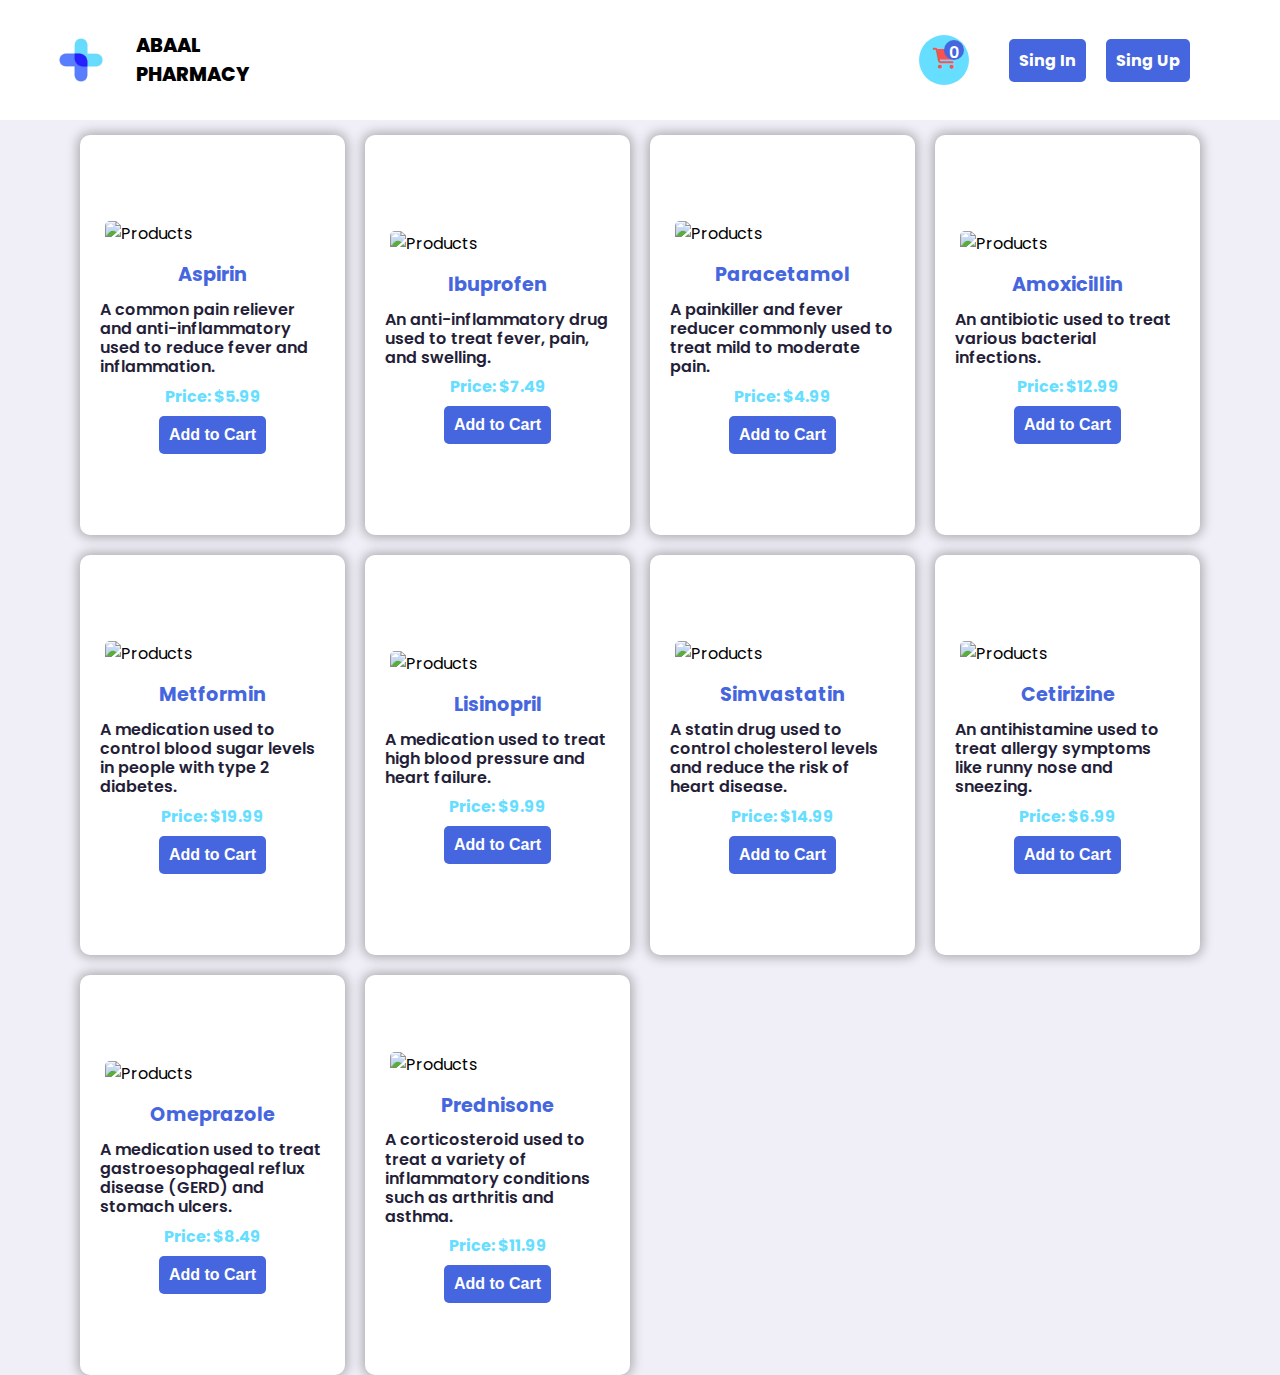
==== index.html @ 63b02918 "all pharmacy project files are added to repository" ====
<!DOCTYPE html>
<html lang="en">
<head>
    <meta charset="UTF-8">
    <meta name="viewport" content="width=device-width, initial-scale=1.0">
    <title>Pharmacy Management System</title>
    <link rel="stylesheet" href="https://cdnjs.cloudflare.com/ajax/libs/font-awesome/6.7.2/css/all.min.css" integrity="sha512-Evv84Mr4kqVGRNSgIGL/F/aIDqQb7xQ2vcrdIwxfjThSH8CSR7PBEakCr51Ck+w+/U6swU2Im1vVX0SVk9ABhg==" crossorigin="anonymous" referrerpolicy="no-referrer" />
    <link rel="stylesheet" href="assets/css/style.css">
</head>
<body>
    <header>
    <div class="container">
        <div class="logo">
            <img src="assets/images/1.png" alt="logo">
            <h1> Abaal Pharmacy</h1>
        </div>
<nav class="navbar">
    <ul class="menu">
        <li class="cart"><a href="#">
            <i class="fa fa-shopping-cart"></i>
            <span id="cartCount">0</span>
        </li>
        <li ><a href="#" id="signin" class="btn">Sing In</a></li>
        <li ><a href="#" id="signup" class="btn">Sing Up</a></li>
    </ul>
</nav>
</div>
    </header>
    <div class="container">
        <div class="card">
                <div class="card-body">
                  <!-- Login and Signup Form Goes here -->
                </div>   
        </div>
            <div class="products">
                
            </div>
            <div class="cart-model">
                <div class="cart-content">
                    <div class="cart-header">
                        <button class="close"><i class="fa fa-close"></i></button>
                        <h2>Your Cart</h2>
                    </div>
                    
                    <div class="cart-items">
                        <!-- items goes here -->
                    </div>
                    
                    <div class="cart-total">
                        <strong>Total:</strong>
                        <span id="cartTotal">$0.00</span>
                    </div>    
                    <button class="btn ">Checkout to process</button>
                </div>
            </div>
            
<div class="admin-dashboard">
    <div class="left-side">
        <a class="profile">
            <div class="profile-photo">
                <img src="/assets/images/profile1.jpg" alt="Admin Profile">
            </div>
            <div class="handle">
                <h4 id="adminName">Admin Name</h4>
                <p class="text-muted">@admin</p>
            </div>
        </a>
        <a href="#" class="menu-links"><span><i class="fa-solid fa-gauge"></i> Dashboard</span></a>
        <a href="#" class="menu-links"><span><i class="fa fa-list-ul"></i> Inventory</span></a>
        <a href="#" class="menu-links"><span><i class="fa fa-users"></i> Customers</span></a>
        <!-- <a href="#" class="menu-links"><span><i class="fa fa-shopping-bag"></i> Orders</span></a>
        <a href="#" class="menu-links"><span><i class="fa fa-chart-line"></i> Sales Reports</span></a> -->
        <a href="#" class="menu-links"><span><i class="fa fa-gear"></i> Settings</span></a>
    </div>
    <div class="right-side">
        <!-- <h2>Welcome to the Admin Dashboard</h2>
        <p>Manage your pharmacy inventory, customers, orders, and sales reports.</p> -->
        <div class="inventory">
                <div class="inventory-items">
                    <div class="inventory-item">
                        <a href="" class="btn" id="add-new-drug">Add new Drug</a>
                        <div class="scrollable-table">
                        <table class="table">
                            <thead>
                                <tr>
                                <th>ID</th>
                                <th>Title</th>
                                <th>Description</th>
                                <th>Price</th>
                                <th>Quantity</th>  
                                <th>Actions</th>  
                                </tr>
                            </thead>
                            <tbody id="inventory-items">
                                <!-- Inventory items goes here -->  
                            </tbody>
                                
                        </table>

                    </div>
                    </div>
        </div>
    </div>
    <div class="drug-registration-model">
        <div class="drug-registration-content">
            <button class="close"><i class="fa fa-close"></i></button>
            <h2>Drug Registration</h2>
            <form id="drug-registration">
                <p id="message-register"></p>
                <div class="form-group">
                <input type="text" name="title" id="title" placeholder="Enter Drug Title" required>
                <input type="text" name="image" id="image" placeholder="Enter image address" required>
                </div>
                <textarea name="description" id="description" placeholder="Enter Description" required></textarea>
                <div class="form-group">
                <input type="text" name="price" id="price" placeholder="Enter Price" required>
                <input type="text" name="quantity" id="quantity" placeholder="Enter quantity" required>
                </div>
                <input type="submit" class="btn" id="register-drug" value="Register Drug">
            </form>
        </div>
    </div>
</div>


        
    </div>
    <script src="main.js"></script>
</body>
</html>
---- assets/css/style.css ----
@import url('https://fonts.googleapis.com/css2?family=Poppins:ital,wght@0,100;0,200;0,300;0,400;0,500;0,600;0,700;0,800;0,900;1,100;1,200;1,300;1,400;1,500;1,600;1,700;1,800;1,900&display=swap');
*{
    margin: 0;
    padding:0;
    box-sizing: border-box;
    outline: none;
    text-decoration: none;
    list-style: none;
}
:root{
    --color-primary:hsl(227, 70%, 57%);
    --color-secondary:hsl(193, 100%, 70%);
    --color-dark:hsl(252, 30%, 17%);
    --color-white:hsl(252, 30%, 100%);
    --color-black:hsl(252, 30%, 10%);
    --color-light:hsl(252, 30%, 95%);
    --color-gray:hsl(252, 15%, 60%);
    --color-success:hsl(120, 95%, 65%);
    --color-danger:hsl(0, 95%, 65%);
}
body{
    font-family: 'Poppins', sans-serif;
    background: var(--color-light);
}

.container{
    width: min(90%, 1120px);
    margin-inline: auto;
}
header{
    width: 100vw;
    height: fit-content;
    padding: 0 10px;
    background-color: var(--color-white);
    margin-bottom: 15px;
}
header .container{
    display: flex;
    justify-content: space-between;
    align-items: center;
    padding: 10px;
    /* margin-bottom: 15px; */
}
.logo{
    width: 100px;
    display: flex;
    justify-content: center;
    align-items: center;
    gap:5px;
    /* margin-left: 40px; */
}
.logo h1{
    font-size: 1.2rem;
    font-weight: 800;
    text-transform: uppercase;
    text-align: left;
}

img{
    width: 100%;
    padding: 5px;
    border-radius: 10px;
}
.text-muted{
    color: var(--color-gray);
}
.menu{
    display: flex;
    justify-content: center;
    align-items: center;
    gap: 20px;
}
.menu .cart{
    width: 50px;
    height: 50px;
    border-radius: 50%;
    background-color: var(--color-secondary);
    display: flex;
    justify-content: center;
    align-items: center;
    gap: 10px;
    position: relative;
    cursor: pointer;
}
.menu .cart i{
    font-size: 1.3rem;
    color: var(--color-danger);
}
.menu .cart span{
    font-size: 1rem;
    font-weight: 600;
    width: 20px;
    height: 20px;
    border-radius: 50%;
    text-align: center;
    background-color: var(--color-primary);
    color: var(--color-white);
    position: absolute;
    top:5px; 
    right: 5px;
    
}
.card{
    width: 100%;
    height: 100%;
    background: rgba(0, 0, 0, .5);
    position: fixed;
    top: 0;
    bottom: 0;
    left: 0;
    right: 0;
    display: flex;
    justify-content: center;
    align-items: center;
    flex-direction: column;
    gap: 20px;
    box-shadow: 0 0 12px 2px rgba(0, 0, 0, .3);
    border: 1px solid var(--color-gray);
    border-radius: 10px;
    display: none;
}
.card.active{
    display: flex;
}

.card .card-body{
    /* width: 100%; */
    display: flex;
    flex-direction: column;
    justify-content: center;
    align-items: center;
    padding: 5px;
    border-radius: 10px;
    width: 80%;
    height: 90%;
    margin: 10px auto;
}

.card .card-body h2{
    font-size: 1.2rem;
    font-weight: 800;
    line-height: 1.5;
    text-align: center;
}

.card form{
    width: 70%;
    height: fit-content;
    display: flex;
    justify-content: center;
    align-items: center;
    flex-direction: column;
    background: var(--color-light);
    border-radius: 10px;
    padding: 20px;
}
.card form input{
    width: 90%;
    padding: 15px;
    margin: 5px 0;
    border: 1px solid var(--color-gray);
    border-radius: 5px;
    font-size: 1rem;
    font-weight: 500;
    color: var(--color-dark);
}
.buttons{
    width:90%;
    display: flex;
    margin-top: 10px;
    justify-content: space-between;
}
.buttons span{
    font-size: 1rem;
    font-weight: 500;
    color: var(--color-secondary);
}
.btn-sign-in, .btn-sign-up{
    width: 100%;
}


.btn{
    background-color: var(--color-primary);
    color: var(--color-white);
    padding: 10px;
    border: none;
    cursor: pointer;
    border-radius: 5px;
    font-size: 1rem;    
    font-weight: 700;
    transition: all .3s;
}
.btn:hover{
    background-color: var(--color-secondary);
}

.products{
    display: grid;
    grid-template-columns: repeat(4, 1fr);
    gap: 20px;
    /* display: none; */
}
.product{
    width: 100%;
    height: 400px;
    padding: 20px;
    border-radius: 10px;
    display: flex;
    justify-content: center;
    align-items: center;
    flex-direction: column;
    gap: 10px;
    background: var(--color-white);
    box-shadow: 0 0 12px 2px rgba(0, 0, 0, .3);
    transition: all .3s;    
}
.product:hover{
    transform: translateY(-10px);
}
.product h3{
    font-size: 1.2rem;
    font-weight: 700;
    line-height: 1.5;
    text-align: center;
    color: var(--color-primary);
}
.product span{
    font-size: 1rem;
    font-weight: 700;
    line-height: 1.2;
    text-align: center;
    color: var(--color-secondary);
}
.product p{
    font-size: 1rem;
    font-weight: 600;
    line-height: 1.2;
    text-align: left;
    color:var(--color-dark);
}

.cart-model{
    width: 100%;
    height: 100%;
    background: rgba(0, 0, 0, .5);
    position: fixed;
    top: 0;
    bottom: 0;
    left: 0;
    right: 0;
    /* display: flex; */
    justify-content: center;
    align-items: center;
    display: none;
}
.cart-model.active{
    display: flex;
}
.cart-content{
    background: var(--color-white);
    padding: 2rem;
    border-radius: 0.5rem;
    width: 100%;
    max-width: 500px;
    max-height: 80vh;
    overflow-y: auto;
    position: relative;
    display: flex;
    flex-direction: column;
}
.cart-header{
    display: flex;
    /* justify-content: space-between; */
    align-items: center;
    padding: 10px;
    border-bottom: 1px solid var(--color-gray);
}
.cart-content .close{
    position: absolute;
    top: 50px;
    right: 10px;
    display: flex;
    justify-content: center;
    align-items: center;
    border: none;
}
.cart-content .close i{
    font-size: 1.5rem;
    color: var(--color-danger);
    cursor: pointer;
}

.cart-total{
    display: flex;
    justify-content: space-between;
    align-items: center;
    padding: 10px;
    border-top: 1px solid var(--color-gray);
}
.cart-items{
    margin: 1.5rem 0;
}
.cart-item{
    display: flex;
    align-items: center;
    gap: 1rem;
    padding: 1rem 0;
    border-bottom: 1px solid var(--color-gray);
}
.cart-item img{
    width: 60px;
    height: 60px;
    object-fit: contain;
    border-radius: 10px;
}
.cart-item-details {
    flex: 1;
  }
  
  .cart-item-details h4 {
    font-size: 0.875rem;
    margin-bottom: 0.25rem;
  }
  
  .cart-item-actions {
    display: flex;
    align-items: center;
    gap: 0.5rem;
  }
  
  .quantity-btn {
    padding: 0.25rem 0.5rem;
    border: 1px solid #e5e7eb;
    background: var(--bg-white);
    border-radius: 0.25rem;
    cursor: pointer;
  }
  
.admin-dashboard{
    /* display: grid; */
    grid-template-columns: 20% auto;
    gap: 20px;
    display: none;
}
.admin-dashboard.active{
    display: grid;
}
.admin-dashboard .left-side{
    width: 100%;
    /* height: 100vh; */
    background-color: var(--color-white);
    /* display: flex; */
    justify-content: center;
    align-items: center;
    flex-direction: column;
    gap: 20px;
    border-radius: 5px;
}
.admin-dashboard .left-side .profile{
    display: flex;
    justify-content: space-between;
    align-items: center;
    padding: 10px;
}
.admin-dashboard .left-side #adminName{
    font-size: 1rem;
    font-weight: 700;
    color: var(--color-primary);
}

.admin-dashboard .left-side .profile .profile-photo img{
    width: 50px;
    height: 50px;
    border-radius: 50%;
}
.admin-dashboard .left-side  .menu-links{
    width: 100%;
    height: 4rem;
    font-size: 1.5rem;
    font-weight: 700;
    color: var(--color-primary);
    transition: all 300ms ease;
}
.admin-dashboard .left-side .menu-links span:hover{
    background-color: var(--color-light);
    position: relative;
}
.admin-dashboard .left-side .menu-links span:hover::after{
    content: '';
    width: 10px;
    height: 100%;
    background-color: var(--color-secondary);
    position: absolute; 
    right: 0px;
    border-radius: 20px;
}
.admin-dashboard .left-side .menu-links span{
    display: flex;
    justify-content: start;
    align-items: center;
    gap: 10px;
    padding: 20px;
}

.admin-dashboard .right-side{
    width: 100%;
    height: 100vh;
    display: flex;
    justify-content: center;
    align-items: center;
    flex-direction: column;
    gap: 20px;
    background-color: var(--color-white);
}
.admin-dashboard .right-side h2{
    font-size: 2rem;
    font-weight: 700;
    color: var(--color-primary);
}
.admin-dashboard .right-side p{
    font-size: 1.2rem;
    font-weight: 600;
    color: var(--color-gray);
}
.admin-dashboard .inventory{
    display: none;
    height: 95vh;
}
.admin-dashboard .inventory.active{
    display: flex;
}
.admin-dashboard .inventory .scrollable-table{
    width: 100%;
    height: 550px;
    margin-top: 10px;
    overflow-y: auto;
}
.admin-dashboard .right-side .table{
    border-collapse: collapse;
    width: 100%;
    margin: 20px auto;

   }
    .admin-dashboard .right-side .table thead tr{
    background-color: var(--color-primary);
    color: var(--color-white);
    font-size: 1.2rem;
    font-weight: 700;
    text-align: center;
    position: sticky;
    top: 0;
    
    }

    .admin-dashboard .right-side .table thead tr th{
        padding : 10px;
        text-align: center;
    }

    .admin-dashboard .right-side .table tbody tr td{
        padding : 10px;
        text-align: center;
    }
    .admin-dashboard .right-side .table tbody tr td:last-child{
        display: flex;
        padding : 10px;
        gap: 10px;
        text-align: center;
    }

    .admin-dashboard .right-side .table tbody tr:nth-of-type(even){
        background-color: var(--color-light);
    }
    .admin-dashboard .right-side .table tbody tr:nth-of-type(odd):hover{
        background-color: var(--color-light);
    }
   
 .admin-dashboard .right-side .drug-registration-model{
    width: 90%;
    height: fit-content;
    padding: 10px;
    box-shadow: 0 0 12px 2px rgba(0, 0, 0, .3);
    background: var(--color-light);
    border-radius: 10px;
    display: none;
 }   
 .admin-dashboard  .right-side .drug-registration-model.active{
    display: block;
 }

    .admin-dashboard .right-side .drug-registration-model .drug-registration-content{
        display: flex;
        justify-content: space-around;
        /* align-items: center; */
        flex-direction: column;
        gap: 10px;
        position: relative;
    }
    .admin-dashboard .right-side .drug-registration-model h2{
        font-size: 1.5rem;
        font-weight: 700;
        color: var(--color-primary);
        /* text-align: left; */
    }
    .admin-dashboard .right-side .drug-registration-model .drug-registration-content .close{
        position: absolute;
        top: 0px; 
        right: 10px;
        border: none;
        font-size: 1.5rem;
        font-weight: 700;
        color: var(--color-primary);
        cursor: pointer;
        padding: 5px;
    }
    .admin-dashboard .right-side .drug-registration-model .drug-registration-content #drug-registration{
        display: flex;
        justify-content: center;
        align-items: center;
        flex-direction: column  ;
    }
    .admin-dashboard .right-side .drug-registration-model .drug-registration-content #drug-update{
        display: flex;
        justify-content: center;
        align-items: center;
        flex-direction: column  ;
    }
    #drug-registration input{
        width: 90%;
        padding: 15px;
        margin: 5px 0;
        border: 1px solid var(--color-gray);
        border-radius: 5px;
        font-size: 1rem;
        font-weight: 500;
        color: var(--color-dark);
    }
    #drug-update input{
        width: 90%;
        padding: 15px;
        margin: 5px 0;
        border: 1px solid var(--color-gray);
        border-radius: 5px;
        font-size: 1rem;
        font-weight: 500;
        color: var(--color-dark);
    }
    #drug-registration input[type="submit"]{
        color: var(--color-white);
    }
    #drug-update input[type="submit"]{
        color: var(--color-white);
    }
    .form-group{
        width: 90%;
        display: flex;
        justify-content: space-between;
        align-items: center;
        gap: 10px;
    }
    #drug-registration textarea{
        width: 90%;
        padding: 15px;
        margin: 5px 0;
        border: 1px solid var(--color-gray);
        border-radius: 5px;
        font-size: 1rem;
        font-weight: 500;
        color: var(--color-dark);   
        padding: 30px 10px;
    }
    #drug-update textarea{
        width: 90%;
        padding: 15px;
        margin: 5px 0;
        border: 1px solid var(--color-gray);
        border-radius: 5px;
        font-size: 1rem;
        font-weight: 500;
        color: var(--color-dark);   
        padding: 30px 10px;
    }
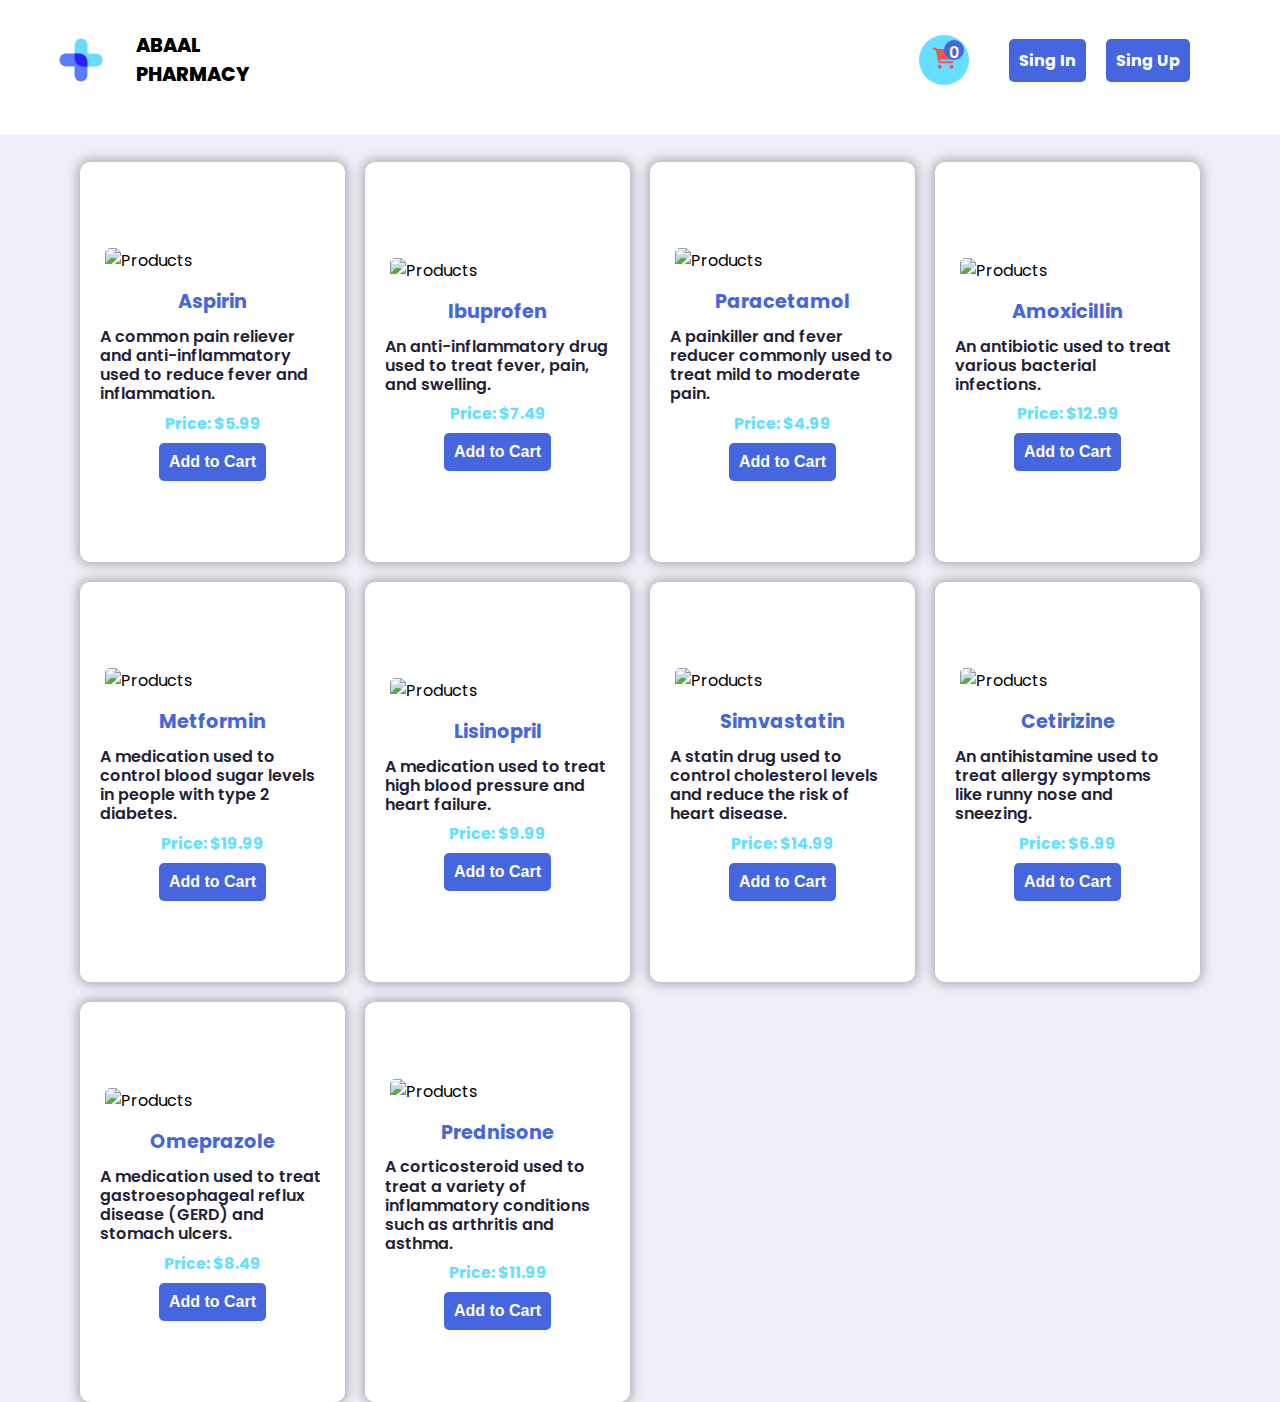
==== commit 71b83a20: "Completed" ====
--- a/index.html
+++ b/index.html
@@ -14,14 +14,28 @@
             <img src="assets/images/1.png" alt="logo">
             <h1> Abaal Pharmacy</h1>
         </div>
+        <div class="humberger">
+            <span></span>
+            <span></span>
+            <span></span>
+        </div>
+        <div id="mobile-menu">
+            <a href="#" class="menu-links" id="dashboard-link">Dashboard</a>
+            <a href="#" class="menu-links" id="inventory-link"></i> Inventory</a>
+            <a href="#" class="menu-links" id="customers-link"> Customers</a>
+            <a href="#" class="menu-links" id="settings-link"> Settings</a>
+            <a href="#" id="signin" class="menu-links btn">Sing In</a>
+            <a href="#" id="signup" class="menu-links btn">Sing Up</a>
+            
+        </div>
 <nav class="navbar">
     <ul class="menu">
         <li class="cart"><a href="#">
             <i class="fa fa-shopping-cart"></i>
             <span id="cartCount">0</span>
         </li>
-        <li ><a href="#" id="signin" class="btn">Sing In</a></li>
-        <li ><a href="#" id="signup" class="btn">Sing Up</a></li>
+        <li ><a href="#" id="signin-link" class="btn">Sing In</a></li>
+        <li ><a href="#" id="signup-link" class="btn">Sing Up</a></li>
     </ul>
 </nav>
 </div>
@@ -38,7 +52,7 @@
             <div class="cart-model">
                 <div class="cart-content">
                     <div class="cart-header">
-                        <button class="close"><i class="fa fa-close"></i></button>
+                        <button class="close" id="closeCart"><i class="fa fa-close"></i></button>
                         <h2>Your Cart</h2>
                     </div>
                     
@@ -65,16 +79,19 @@
                 <p class="text-muted">@admin</p>
             </div>
         </a>
-        <a href="#" class="menu-links"><span><i class="fa-solid fa-gauge"></i> Dashboard</span></a>
-        <a href="#" class="menu-links"><span><i class="fa fa-list-ul"></i> Inventory</span></a>
-        <a href="#" class="menu-links"><span><i class="fa fa-users"></i> Customers</span></a>
+        <a href="#" class="menu-links" id="dashboard"><span class="first"><i class="fa-solid fa-gauge" ></i> <span>Dashboard</span></span></a>
+        <a href="#" class="menu-links" id="inventory"><span class="first"><i class="fa fa-list-ul" ></i> <span>Inventory</span></span></a>
+        <a href="#" class="menu-links" id="customers"><span class="first"><i class="fa fa-users"></i><span>Customers</span> </span></a>
         <!-- <a href="#" class="menu-links"><span><i class="fa fa-shopping-bag"></i> Orders</span></a>
         <a href="#" class="menu-links"><span><i class="fa fa-chart-line"></i> Sales Reports</span></a> -->
-        <a href="#" class="menu-links"><span><i class="fa fa-gear"></i> Settings</span></a>
+        <a href="#" class="menu-links" id="settings"><span class="first"><i class="fa fa-gear"></i><span>Settings</span> </span></a>
     </div>
     <div class="right-side">
-        <!-- <h2>Welcome to the Admin Dashboard</h2>
-        <p>Manage your pharmacy inventory, customers, orders, and sales reports.</p> -->
+        <div class="dashboard">
+        <h2>Welcome to the Admin Dashboard</h2>
+        <p>Manage your pharmacy inventory, customers, orders, and sales reports.</p>
+        </div>
+
         <div class="inventory">
                 <div class="inventory-items">
                     <div class="inventory-item">
@@ -85,7 +102,7 @@
                                 <tr>
                                 <th>ID</th>
                                 <th>Title</th>
-                                <th>Description</th>
+                                <th>Category</th>
                                 <th>Price</th>
                                 <th>Quantity</th>  
                                 <th>Actions</th>  
@@ -103,7 +120,7 @@
     </div>
     <div class="drug-registration-model">
         <div class="drug-registration-content">
-            <button class="close"><i class="fa fa-close"></i></button>
+            <button class="close" id="closeModel"><i class="fa fa-close"></i></button>
             <h2>Drug Registration</h2>
             <form id="drug-registration">
                 <p id="message-register"></p>
--- a/assets/css/style.css
+++ b/assets/css/style.css
@@ -26,20 +26,25 @@
 .container{
     width: min(90%, 1120px);
     margin-inline: auto;
+    /* margin-top: 100px; */
 }
 header{
     width: 100vw;
-    height: fit-content;
+    height: 15vh;
     padding: 0 10px;
     background-color: var(--color-white);
     margin-bottom: 15px;
+    position: fixed;
+    top: 0;
+    z-index: 100;
+    /* margin-bottom: 300px; */
 }
 header .container{
     display: flex;
     justify-content: space-between;
     align-items: center;
     padding: 10px;
-    /* margin-bottom: 15px; */
+    margin-bottom: 300px;
 }
 .logo{
     width: 100px;
@@ -100,6 +105,76 @@
     right: 5px;
     
 }
+
+#mobile-menu{
+    display: none;
+    justify-content: center;    
+    align-items: center;
+    flex-direction: column;
+    gap: 20px;
+    position: absolute;
+    top: 100px;
+    left: 0;
+    width: 100vw;
+    padding: 10px;
+    background: var(--color-gray);
+}
+#mobile-menu .menu-links{
+    width: 100%;
+    height: fit-content;
+    font-size: 1.5rem;
+    font-weight: 700;
+    padding: 10px;
+    cursor: pointer;
+    text-align: center;
+    color: var(--color-white);
+    /* padding: 10px; */
+    /* color: var(--color-primary); */
+    transition: all 300ms ease;
+}
+#mobile-menu .menu-links:hover{
+    background-color: var(--color-light);
+    color: var(--color-primary);
+}
+#mobile-menu .menu-links .btn-mobile{
+    width: 100%;
+    display: flex;
+    justify-content: center;
+    align-items: center;
+    flex-direction: column;
+    gap: 10px;
+    padding: 10px;
+}
+
+.humberger{
+    display: none;
+    position: absolute;
+    top: 35px;
+    right: 20px;
+    justify-content: center;
+    align-items: center;
+    flex-direction: column;
+    gap: 3px;
+    width: 60px;
+    background-color: var(--color-white);
+    cursor: pointer;
+}
+.humberger span{
+    width: 100%;
+    padding: 5px;
+    background-color: var(--color-primary);
+    border-radius: 5px;
+}
+.humberger.active span:nth-of-type(1){
+    transform: translateY(12px) rotate(45deg);
+}
+.humberger.active span:nth-of-type(2){
+opacity: 0;
+}
+.humberger.active span:nth-of-type(3){
+    transform: translateY(-12px) rotate(-45deg) ;
+}
+
 .card{
     width: 100%;
     height: 100%;
@@ -131,8 +206,8 @@
     align-items: center;
     padding: 5px;
     border-radius: 10px;
-    width: 80%;
-    height: 90%;
+    width: 30%;
+    height: fit-content;
     margin: 10px auto;
 }
 
@@ -144,7 +219,7 @@
 }
 
 .card form{
-    width: 70%;
+    width: 100%;
     height: fit-content;
     display: flex;
     justify-content: center;
@@ -200,6 +275,7 @@
     grid-template-columns: repeat(4, 1fr);
     gap: 20px;
     /* display: none; */
+    margin-top: 18vh;
 }
 .product{
     width: 100%;
@@ -342,6 +418,7 @@
     grid-template-columns: 20% auto;
     gap: 20px;
     display: none;
+    margin-top: 18vh;
 }
 .admin-dashboard.active{
     display: grid;
@@ -376,17 +453,23 @@
 }
 .admin-dashboard .left-side  .menu-links{
     width: 100%;
-    height: 4rem;
+    /* height: 4rem; */
     font-size: 1.5rem;
     font-weight: 700;
     color: var(--color-primary);
     transition: all 300ms ease;
 }
-.admin-dashboard .left-side .menu-links span:hover{
+.admin-dashboard .left-side  .menu-links 
+.first{
+    width: 100%;
+    /* display: inline-block; */
+    /* height: 1.5rem; */
+}
+.admin-dashboard .left-side .menu-links .first:hover{
     background-color: var(--color-light);
     position: relative;
 }
-.admin-dashboard .left-side .menu-links span:hover::after{
+.admin-dashboard .left-side .menu-links .first:hover::after{
     content: '';
     width: 10px;
     height: 100%;
@@ -405,7 +488,7 @@
 
 .admin-dashboard .right-side{
     width: 100%;
-    height: 100vh;
+    height: 80vh;
     display: flex;
     justify-content: center;
     align-items: center;
@@ -423,22 +506,45 @@
     font-weight: 600;
     color: var(--color-gray);
 }
+.admin-dashboard .right-side .dashboard{
+    display: none;
+    justify-content: center;
+    align-items: center;
+    flex-direction: column;
+    gap: 20px;
+    padding: 10px;
+}
+.admin-dashboard .right-side .dashboard.active{
+    display: flex;
+}
+#add-new-drug{
+   
+}
+
 .admin-dashboard .inventory{
     display: none;
-    height: 95vh;
+    height: 100%;
 }
 .admin-dashboard .inventory.active{
     display: flex;
 }
+.admin-dashboard .inventory .inventory-item{
+    display: flex;
+    /* justify-content: space-between; */
+    align-items: start;
+    flex-direction: column;
+    padding: 10px;
+}
 .admin-dashboard .inventory .scrollable-table{
-    width: 100%;
-    height: 550px;
+    width: min(95%, 1120px);
+    height: 70vh;
     margin-top: 10px;
+    margin-inline:auto; 
     overflow-y: auto;
 }
 .admin-dashboard .right-side .table{
     border-collapse: collapse;
-    width: 100%;
+    width:100%;
     margin: 20px auto;
 
    }
@@ -580,4 +686,157 @@
         font-weight: 500;
         color: var(--color-dark);   
         padding: 30px 10px;
+    }
+
+
+    @media (max-width: 481px) {
+        #mobile-menu.active{
+            display: flex;
+        }
+        .humberger{
+            display: flex;
+        }
+        .menu{
+            display: none;
+        }
+        .products{
+            grid-template-columns: 1fr;
+        }
+        .admin-dashboard{
+            grid-template-columns: 1fr;
+        }
+        .admin-dashboard .left-side{
+            display: none;
+        }
+        .card .card-body{
+            width: 80%;
+        }
+        .admin-dashboard .inventory .scrollable-table{
+            width: min(90%, 1120px);
+        }
+        .admin-dashboard .right-side .table th{
+            display: none;
+           }
+        .admin-dashboard .right-side .table td{
+            display: grid;
+            grid-template-columns: 30% auto;
+            padding: 0.5rem 1rem;
+            
+           }
+        /* .admin-dashboard .right-side .table tr{
+            border-bottom: 1px solid var(--color-dark);
+           } */
+        .admin-dashboard .right-side .table tr:nth-of-type(2n){
+            background: var(--color-gray);
+           }
+        .admin-dashboard .right-side .table td:first-child{
+            padding-top: 2rem;
+           }
+        .admin-dashboard .right-side .table td:last-child{
+            padding-bottom: 2rem;
+            margin-left: 20px;
+           }
+        .admin-dashboard .right-side .table td:nth-of-type(1)::before{
+            content: "ID: ";
+            font-weight: bold;
+           }
+        .admin-dashboard .right-side .table td:nth-of-type(2)::before{
+            content: "Name: ";
+            font-weight: bold;
+           }
+        .admin-dashboard .right-side .table td:nth-of-type(3)::before{
+            content: "Category: ";
+            font-weight: bold;
+           }
+        .admin-dashboard .right-side .table td:nth-of-type(4)::before{
+            content: "Price: ";
+            font-weight: bold;
+           }
+        .admin-dashboard .right-side .table td:nth-of-type(5)::before{
+            content: "Quantity: ";
+            font-weight: bold;
+           }
+        .admin-dashboard .right-side .table td:nth-of-type(6)::before{
+            content: "Action: ";
+            font-weight: bold;
+           }
+
+           .inventory a{
+            text-align: center;
+            margin-left: 20px;
+        }
+    }
+
+
+    @media (min-width: 482px) and (max-width: 768px) {
+      
+        .products{
+            grid-template-columns: repeat(2, 1fr);
+        }
+        .admin-dashboard{
+            grid-template-columns: 10% auto;
+        }
+        .card .card-body{
+            width: 80%;
+        }
+        .admin-dashboard .left-side .handle{
+            display: none;
+        }
+        .admin-dashboard .inventory .scrollable-table{
+            width: min(95%, 1120px);
+        }
+
+        .admin-dashboard .right-side .table{
+            width:70%;
+           }
+           .admin-dashboard .right-side .table thead tr th{
+            padding : 5px;
+        }
+    
+        .admin-dashboard .right-side .table tbody tr td{
+            padding : 8px;
+                }
+        .admin-dashboard .right-side .table tbody tr td:last-child{
+            padding : 7px;
+            gap: 5px;
+        }
+        .admin-dashboard .left-side .menu-links span span{
+            display: none;
+        }
+        .inventory a{
+            text-align: center;
+            margin-left: 20px;
+        }
+    }
+    @media (min-width: 768px) and (max-width: 1024px){
+        .products{
+            grid-template-columns: repeat(3, 1fr);
+        }
+        .admin-dashboard{
+            grid-template-columns: 10% auto;
+        }
+        .admin-dashboard .left-side .handle{
+            display: none;
+        }
+        .admin-dashboard .inventory .scrollable-table{
+            width: min(95%, 1120px);
+        }
+        .admin-dashboard .right-side .table thead tr th{
+            padding : 5px;
+        }
+    
+        .admin-dashboard .right-side .table tbody tr td{
+            padding : 8px;
+                }
+        .admin-dashboard .right-side .table tbody tr td:last-child{
+            padding : 7px;
+            gap: 5px;
+        }
+        .admin-dashboard .left-side .menu-links span span{
+            display: none;
+        }
+        .card .card-body{
+            width: 60%;
+        }
+        
     }